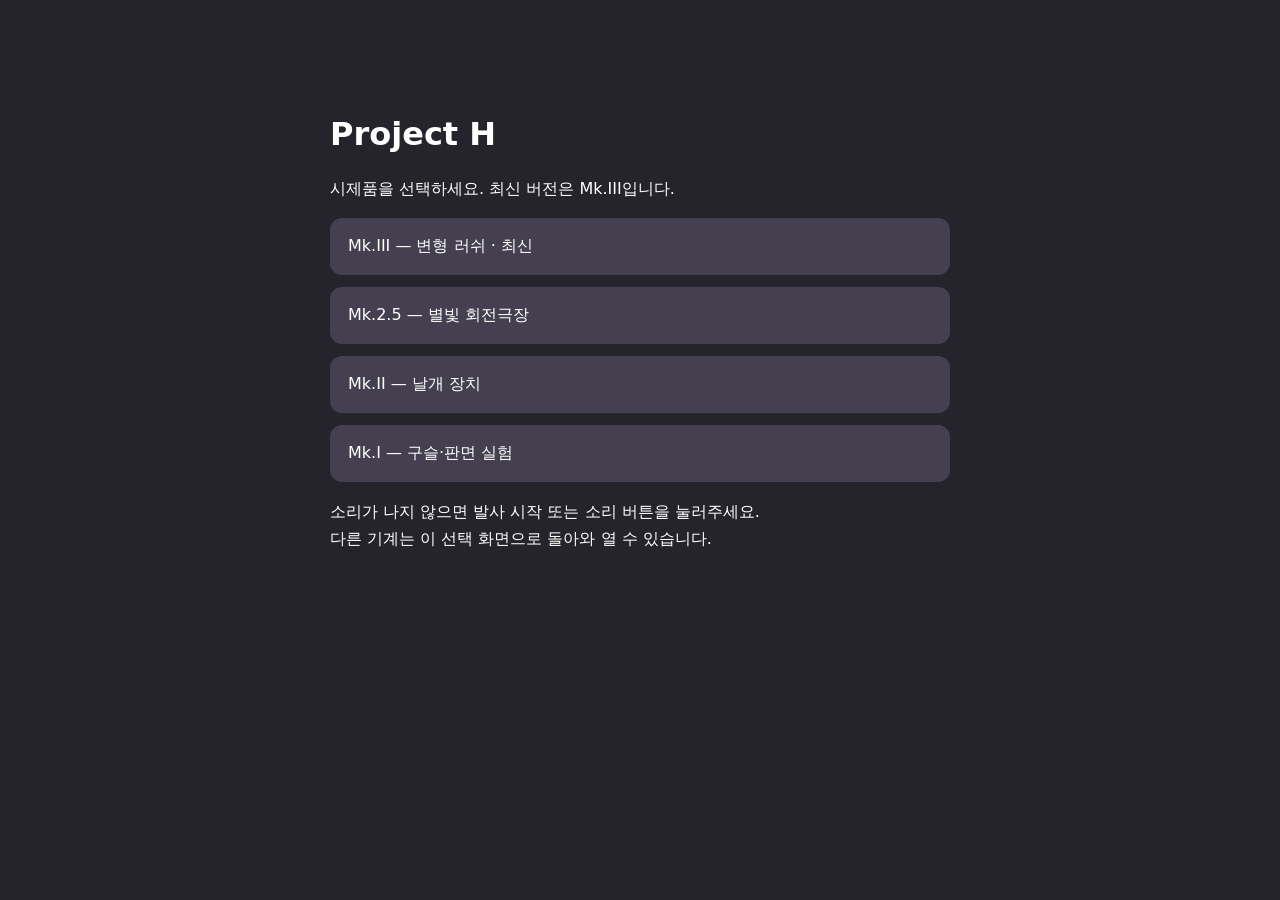
==== START.html @ b17c9e32 "Import Windows Mk.III prototype and Project H planning documents" ====
<!doctype html><html lang="ko"><meta charset="utf-8"><title>Project H 시제품</title><style>body{font-family:system-ui;max-width:620px;margin:70px auto;padding:24px;background:#25242c;color:#fff}a{display:block;padding:18px;margin:12px 0;background:#45404f;color:#fff;border-radius:12px;text-decoration:none}p{line-height:1.7}</style><h1>Project H</h1><p>시제품을 선택하세요. 최신 버전은 Mk.III입니다.</p><a href="pachinko-prototype/mark3/index.html">Mk.III — 변형 러쉬 · 최신</a><a href="pachinko-prototype/mark25/index.html">Mk.2.5 — 별빛 회전극장</a><a href="pachinko-prototype/mark2/index.html">Mk.II — 날개 장치</a><a href="pachinko-prototype/index.html">Mk.I — 구슬·판면 실험</a><p>소리가 나지 않으면 발사 시작 또는 소리 버튼을 눌러주세요.<br>다른 기계는 이 선택 화면으로 돌아와 열 수 있습니다.</p></html>
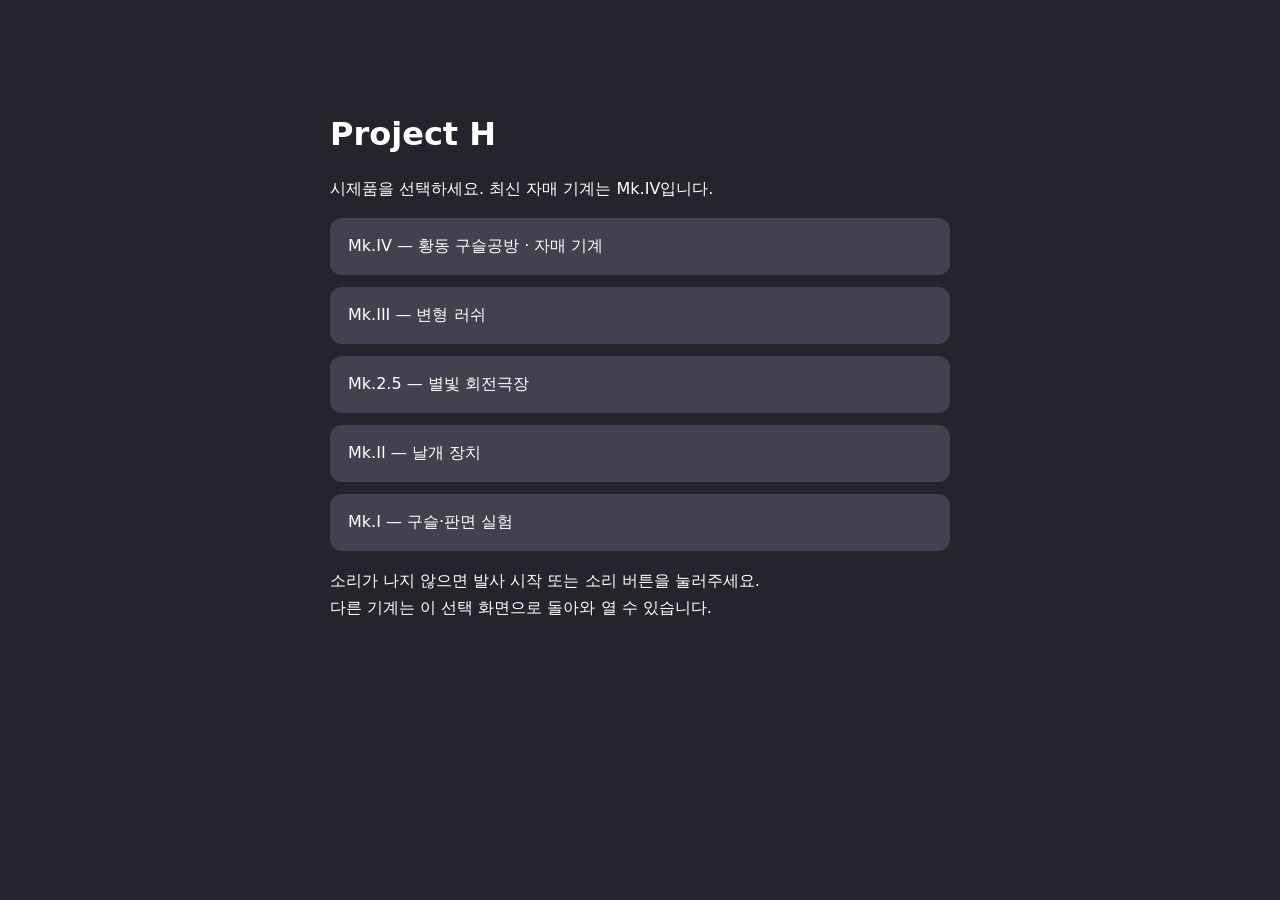
==== commit 0d3fa0e3: "Add Mk.IV capsule-release sister machine with shared Mk.III engine" ====
--- a/START.html
+++ b/START.html
@@ -1 +1 @@
-<!doctype html><html lang="ko"><meta charset="utf-8"><title>Project H 시제품</title><style>body{font-family:system-ui;max-width:620px;margin:70px auto;padding:24px;background:#25242c;color:#fff}a{display:block;padding:18px;margin:12px 0;background:#45404f;color:#fff;border-radius:12px;text-decoration:none}p{line-height:1.7}</style><h1>Project H</h1><p>시제품을 선택하세요. 최신 버전은 Mk.III입니다.</p><a href="pachinko-prototype/mark3/index.html">Mk.III — 변형 러쉬 · 최신</a><a href="pachinko-prototype/mark25/index.html">Mk.2.5 — 별빛 회전극장</a><a href="pachinko-prototype/mark2/index.html">Mk.II — 날개 장치</a><a href="pachinko-prototype/index.html">Mk.I — 구슬·판면 실험</a><p>소리가 나지 않으면 발사 시작 또는 소리 버튼을 눌러주세요.<br>다른 기계는 이 선택 화면으로 돌아와 열 수 있습니다.</p></html>+<!doctype html><html lang="ko"><meta charset="utf-8"><title>Project H 시제품</title><style>body{font-family:system-ui;max-width:620px;margin:70px auto;padding:24px;background:#25242c;color:#fff}a{display:block;padding:18px;margin:12px 0;background:#45404f;color:#fff;border-radius:12px;text-decoration:none}p{line-height:1.7}</style><h1>Project H</h1><p>시제품을 선택하세요. 최신 자매 기계는 Mk.IV입니다.</p><a href="pachinko-prototype/mark4/index.html">Mk.IV — 황동 구슬공방 · 자매 기계</a><a href="pachinko-prototype/mark3/index.html">Mk.III — 변형 러쉬</a><a href="pachinko-prototype/mark25/index.html">Mk.2.5 — 별빛 회전극장</a><a href="pachinko-prototype/mark2/index.html">Mk.II — 날개 장치</a><a href="pachinko-prototype/index.html">Mk.I — 구슬·판면 실험</a><p>소리가 나지 않으면 발사 시작 또는 소리 버튼을 눌러주세요.<br>다른 기계는 이 선택 화면으로 돌아와 열 수 있습니다.</p></html>
